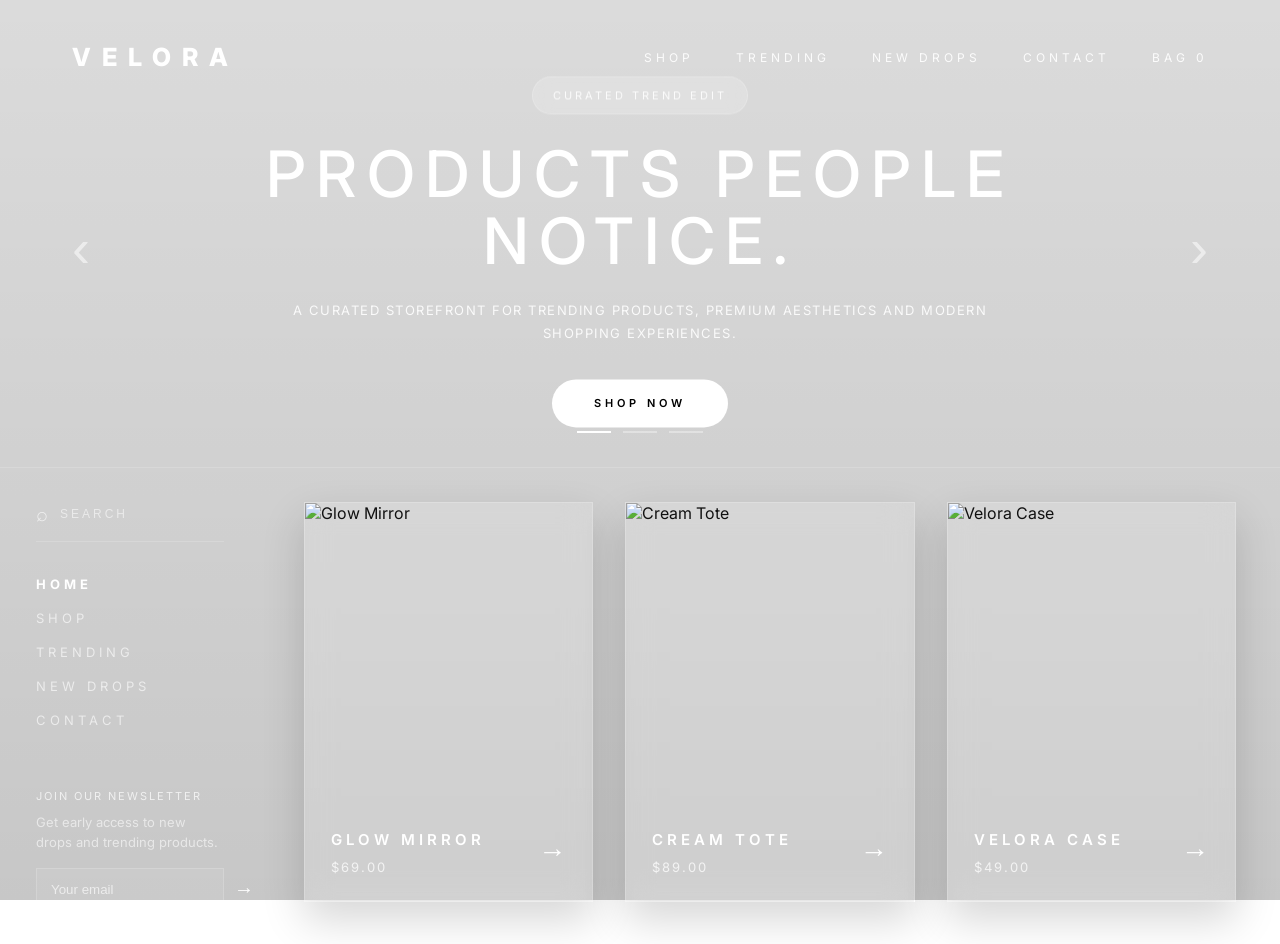
==== docs/index.html @ f2c7fc49 "Setup GitHub Pages" ====
<!DOCTYPE html>
<html lang="sv">
<head>
    <meta charset="UTF-8">
    <meta name="viewport" content="width=device-width, initial-scale=1.0">

    <link rel="preconnect" href="https://fonts.googleapis.com">
    <link rel="preconnect" href="https://fonts.gstatic.com" crossorigin>

    <link href="https://fonts.googleapis.com/css2?family=Inter:wght@300;400;500;600;700;800&display=swap" rel="stylesheet">

    <title>VELORA</title>

    <link rel="stylesheet" href="./style.css">
</head>
<body>

    <main class="page-shell">

        <section class="hero-section">

            <nav class="top-nav">
                <a href="/" class="logo">VELORA</a>

                <div class="top-links">
                    <a href="/shop">SHOP</a>
                    <a href="/trending">TRENDING</a>
                    <a href="/new-drops">NEW DROPS</a>
                    <a href="/contact">CONTACT</a>
                    <a href="#" class="cart">BAG 0</a>
                </div>
            </nav>

            <button class="arrow left-arrow">‹</button>
            <button class="arrow right-arrow">›</button>

            <div class="hero-center">
                <span class="hero-tag">CURATED TREND EDIT</span>

                <h1>
                    PRODUCTS PEOPLE
                    NOTICE.
                </h1>

                <p>
                    A curated storefront for trending products,
                    premium aesthetics and modern shopping experiences.
                </p>

                <a href="/shop" class="outline-btn">
                    SHOP NOW
                </a>
            </div>

            <div class="slider-lines">
                <span class="active"></span>
                <span></span>
                <span></span>
            </div>

        </section>

        <section class="store-section">

            <aside class="side-panel">

                <div>
                    <div class="search-box">
                        <span>⌕</span>
                        <input type="text" placeholder="SEARCH">
                    </div>

                    <nav class="side-menu">
                        <a href="/" class="active">HOME</a>
                        <a href="/shop">SHOP</a>
                        <a href="/trending">TRENDING</a>
                        <a href="/new-drops">NEW DROPS</a>
                        <a href="/contact">CONTACT</a>
                    </nav>
                </div>

                <div class="newsletter">
                    <p>JOIN OUR NEWSLETTER</p>

                    <span>
                        Get early access to new drops and trending products.
                    </span>

                    <div class="email-row">
                        <input type="email" placeholder="Your email">
                        <button>→</button>
                    </div>
                </div>

            </aside>

            <section class="product-showcase">

                <article class="product-card">
                    <img src="https://images.unsplash.com/photo-1529139574466-a303027c1d8b?q=80&w=1974&auto=format&fit=crop" alt="Glow Mirror">

                    <div class="product-info">
                        <div>
                            <h2>GLOW MIRROR</h2>
                            <p>$69.00</p>
                        </div>

                        <button>→</button>
                    </div>
                </article>

                <article class="product-card">
                    <img src="https://images.unsplash.com/photo-1542291026-7eec264c27ff?q=80&w=2070&auto=format&fit=crop" alt="Cream Tote">

                    <div class="product-info">
                        <div>
                            <h2>CREAM TOTE</h2>
                            <p>$89.00</p>
                        </div>

                        <button>→</button>
                    </div>
                </article>

                <article class="product-card">
                    <img src="https://images.unsplash.com/photo-1515886657613-9f3515b0c78f?q=80&w=1974&auto=format&fit=crop" alt="Velora Case">

                    <div class="product-info">
                        <div>
                            <h2>VELORA CASE</h2>
                            <p>$49.00</p>
                        </div>

                        <button>→</button>
                    </div>
                </article>

            </section>

        </section>

    </main>

</body>
</html>
---- docs/style.css ----
* {
    margin: 0;
    padding: 0;
    box-sizing: border-box;
}

body {
    color: #111;
    font-family: 'Inter', sans-serif;

    background:
        linear-gradient(
            rgba(0,0,0,0.14),
            rgba(0,0,0,0.22)
        ),
        url("https://images.unsplash.com/photo-1507525428034-b723cf961d3e?q=80&w=2070&auto=format&fit=crop");

    background-size: cover;
    background-position: center;
    background-attachment: fixed;
}

.page-shell {
    width: 100%;
    min-height: 100vh;
}

/* HERO */

.hero-section {
    height: 52vh;
    position: relative;
    padding: 42px 72px;
    border-bottom: 1px solid rgba(255,255,255,0.14);
}

/* NAV */

.top-nav {
    display: flex;
    justify-content: space-between;
    align-items: center;
}

.logo {
    font-size: 25px;
    font-weight: 800;
    letter-spacing: 11px;
    color: white;
    text-decoration: none;
}

.top-links {
    display: flex;
    gap: 42px;
    align-items: center;
}

.top-links a {
    color: rgba(255,255,255,0.9);
    text-decoration: none;
    font-size: 12px;
    letter-spacing: 4px;
    transition: 0.25s;
}

.top-links a:hover {
    color: white;
}

/* HERO CENTER */

.hero-center {
    position: absolute;
    left: 50%;
    top: 54%;
    transform: translate(-50%, -50%);
    text-align: center;
    width: 900px;
    max-width: 90%;
}

.hero-tag {
    display: inline-flex;
    padding: 11px 20px;
    border-radius: 999px;
    background: rgba(255,255,255,0.18);
    border: 1px solid rgba(255,255,255,0.22);
    backdrop-filter: blur(10px);
    margin-bottom: 26px;
    font-size: 11px;
    letter-spacing: 3px;
    color: rgba(255,255,255,0.88);
}

.hero-center h1 {
    font-size: 64px;
    letter-spacing: 10px;
    line-height: 1.05;
    font-weight: 500;
    margin-bottom: 24px;
    color: white;
}

.hero-center p {
    max-width: 720px;
    margin: 0 auto 34px;
    font-size: 13px;
    line-height: 1.8;
    letter-spacing: 1.5px;
    text-transform: uppercase;
    color: rgba(255,255,255,0.88);
}

.outline-btn {
    display: inline-block;
    padding: 17px 42px;
    background: white;
    color: black;
    border: none;
    border-radius: 999px;
    letter-spacing: 4px;
    font-size: 11px;
    font-weight: 600;
    text-decoration: none;
    cursor: pointer;
    transition: 0.25s;
}

.outline-btn:hover {
    transform: translateY(-2px);
}

/* ARROWS */

.arrow {
    position: absolute;
    top: 53%;
    transform: translateY(-50%);
    background: transparent;
    border: none;
    color: rgba(255,255,255,0.55);
    font-size: 54px;
    font-weight: 100;
    cursor: pointer;
    transition: 0.25s;
}

.arrow:hover {
    color: white;
}

.left-arrow {
    left: 72px;
}

.right-arrow {
    right: 72px;
}

/* SLIDER */

.slider-lines {
    position: absolute;
    bottom: 34px;
    left: 50%;
    transform: translateX(-50%);
    display: flex;
    gap: 12px;
}

.slider-lines span {
    width: 34px;
    height: 2px;
    background: rgba(255,255,255,0.35);
}

.slider-lines .active {
    background: white;
}

/* STORE */

.store-section {
    min-height: 48vh;
    display: grid;
    grid-template-columns: 260px 1fr;
}

/* SIDE MENU */

.side-panel {
    position: relative;

    padding: 34px 36px 34px;

    display: flex;
    flex-direction: column;

    background: transparent;
    border-right: none;
    box-shadow: none;
    backdrop-filter: none;

    transition: 0.35s ease;
}

.side-panel::before {
    content: "";

    position: absolute;

    inset: 14px 14px;

    background: rgba(255,255,255,0);
    border: 1px solid rgba(255,255,255,0);

    backdrop-filter: blur(0px);

    opacity: 0;

    transition: 0.35s ease;

    z-index: 0;
}

.side-panel:hover::before {
    background: rgba(255,255,255,0.20);

    border: 1px solid rgba(255,255,255,0.24);

    backdrop-filter: blur(22px);

    opacity: 1;

    box-shadow: 0 24px 80px rgba(0,0,0,0.22);
}

.side-panel > * {
    position: relative;
    z-index: 1;
}

/* SEARCH */

.search-box {
    display: flex;
    align-items: center;

    gap: 12px;

    border-bottom: 1px solid rgba(255,255,255,0.18);

    padding-bottom: 15px;
}

.search-box span {
    color: rgba(255,255,255,0.68);
    font-size: 20px;
}

.search-box input {
    background: transparent;
    border: none;
    outline: none;

    color: white;

    letter-spacing: 3px;
    font-size: 12px;
}

.search-box input::placeholder {
    color: rgba(255,255,255,0.55);
}

/* MENU */

.side-menu {
    display: flex;
    flex-direction: column;

    gap: 18px;

    margin-top: 34px;
}

.side-menu a {
    text-decoration: none;

    color: rgba(255,255,255,0.62);

    letter-spacing: 4px;
    font-size: 13px;

    transition: 0.25s;
}

.side-panel:hover .side-menu a,
.side-panel:hover .newsletter p,
.side-panel:hover .newsletter span {
    color: white;
}

.side-menu a:hover {
    color: white;
    transform: translateX(4px);
}

.side-menu a.active {
    color: white;
    font-weight: 700;
}

/* NEWSLETTER */

.newsletter {
    margin-top: auto;
}

.newsletter p {
    font-size: 11px;

    letter-spacing: 2px;

    margin-bottom: 10px;

    color: rgba(255,255,255,0.72);
}

.newsletter span {
    display: block;

    color: rgba(255,255,255,0.58);

    font-size: 13px;
    line-height: 1.5;

    margin-bottom: 16px;
}

.email-row {
    display: flex;

    height: 42px;

    border: 1px solid rgba(255,255,255,0.18);

    background: rgba(255,255,255,0.06);

    transition: 0.25s;
}

.side-panel:hover .email-row {
    border: 1px solid rgba(255,255,255,0.32);

    background: rgba(255,255,255,0.14);
}

.email-row input {
    flex: 1;

    background: transparent;
    border: none;
    outline: none;

    color: white;

    padding: 0 14px;
}

.email-row input::placeholder {
    color: rgba(255,255,255,0.65);
}

.email-row button {
    width: 46px;

    background: transparent;
    border: none;

    color: white;

    font-size: 20px;

    cursor: pointer;
}

/* PRODUCTS */

.product-showcase {
    padding: 34px 44px 42px;

    display: grid;
    grid-template-columns: repeat(3, 1fr);

    gap: 32px;
}

.product-card {
    background: rgba(255,255,255,0.14);

    backdrop-filter: blur(14px);

    border: 1px solid rgba(255,255,255,0.18);

    min-height: 400px;

    display: flex;
    flex-direction: column;

    overflow: hidden;

    transition: 0.35s ease;

    box-shadow: 0 18px 40px rgba(0,0,0,0.16);
}

.product-card:hover {
    transform: translateY(-8px);

    box-shadow: 0 28px 60px rgba(0,0,0,0.24);
}

.product-card img {
    width: 100%;
    height: 300px;

    object-fit: cover;
}

.product-info {
    flex: 1;

    padding: 24px 26px;

    display: flex;
    justify-content: space-between;
    align-items: center;
}

.product-info h2 {
    font-size: 15px;

    letter-spacing: 4px;
    font-weight: 600;

    margin-bottom: 10px;

    color: white;
}

.product-info p {
    color: rgba(255,255,255,0.74);

    letter-spacing: 2px;
    font-size: 13px;
}

.product-info button {
    background: transparent;
    border: none;

    color: white;

    font-size: 28px;

    cursor: pointer;
}

/* RESPONSIVE */

@media (max-width: 1100px) {

    body {
        overflow: auto;
    }

    .hero-section {
        height: auto;
        min-height: 600px;
    }

    .top-links {
        display: none;
    }

    .hero-center h1 {
        font-size: 40px;
        letter-spacing: 6px;
    }

    .store-section {
        grid-template-columns: 1fr;
    }

    .side-panel {
        display: none;
    }

    .product-showcase {
        grid-template-columns: 1fr;
    }

}
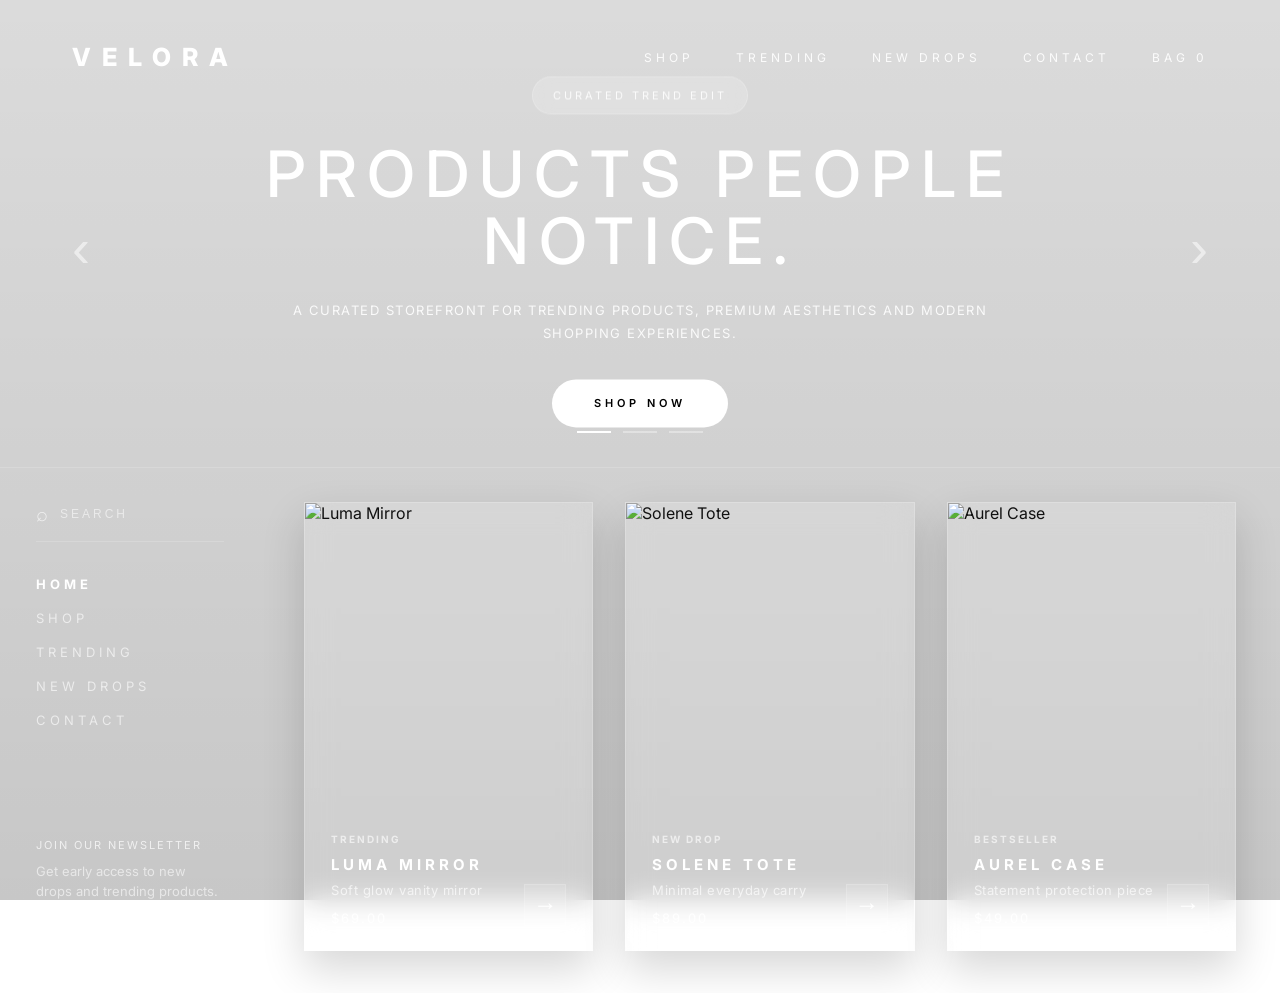
==== commit b81367fa: "Update Velora product cards and navigation" ====
--- a/docs/index.html
+++ b/docs/index.html
@@ -11,7 +11,7 @@
 
     <title>VELORA</title>
 
-    <link rel="stylesheet" href="./style.css">
+    <link rel="stylesheet" href="/frontend/style.css">
 </head>
 <body>
 
@@ -20,7 +20,10 @@
         <section class="hero-section">
 
             <nav class="top-nav">
-                <a href="/" class="logo">VELORA</a>
+
+                <a href="/" class="logo">
+                    VELORA
+                </a>
 
                 <div class="top-links">
                     <a href="/shop">SHOP</a>
@@ -29,13 +32,17 @@
                     <a href="/contact">CONTACT</a>
                     <a href="#" class="cart">BAG 0</a>
                 </div>
+
             </nav>
 
             <button class="arrow left-arrow">‹</button>
             <button class="arrow right-arrow">›</button>
 
             <div class="hero-center">
-                <span class="hero-tag">CURATED TREND EDIT</span>
+
+                <span class="hero-tag">
+                    CURATED TREND EDIT
+                </span>
 
                 <h1>
                     PRODUCTS PEOPLE
@@ -50,6 +57,7 @@
                 <a href="/shop" class="outline-btn">
                     SHOP NOW
                 </a>
+
             </div>
 
             <div class="slider-lines">
@@ -65,74 +73,206 @@
             <aside class="side-panel">
 
                 <div>
+
                     <div class="search-box">
                         <span>⌕</span>
-                        <input type="text" placeholder="SEARCH">
+
+                        <input
+                            type="text"
+                            placeholder="SEARCH"
+                        >
                     </div>
 
                     <nav class="side-menu">
-                        <a href="/" class="active">HOME</a>
-                        <a href="/shop">SHOP</a>
-                        <a href="/trending">TRENDING</a>
-                        <a href="/new-drops">NEW DROPS</a>
-                        <a href="/contact">CONTACT</a>
+
+                        <a href="/" class="active">
+                            HOME
+                        </a>
+
+                        <a href="/shop">
+                            SHOP
+                        </a>
+
+                        <a href="/trending">
+                            TRENDING
+                        </a>
+
+                        <a href="/new-drops">
+                            NEW DROPS
+                        </a>
+
+                        <a href="/contact">
+                            CONTACT
+                        </a>
+
                     </nav>
+
                 </div>
 
                 <div class="newsletter">
-                    <p>JOIN OUR NEWSLETTER</p>
+
+                    <p>
+                        JOIN OUR NEWSLETTER
+                    </p>
 
                     <span>
                         Get early access to new drops and trending products.
                     </span>
 
                     <div class="email-row">
-                        <input type="email" placeholder="Your email">
-                        <button>→</button>
-                    </div>
+
+                        <input
+                            type="email"
+                            placeholder="Your email"
+                        >
+
+                    </div>
+
                 </div>
 
             </aside>
 
             <section class="product-showcase">
 
+                <!-- PRODUCT 1 -->
+
                 <article class="product-card">
-                    <img src="https://images.unsplash.com/photo-1529139574466-a303027c1d8b?q=80&w=1974&auto=format&fit=crop" alt="Glow Mirror">
+
+                    <div class="product-image-wrap">
+
+                        <img
+                            src="https://images.unsplash.com/photo-1529139574466-a303027c1d8b?q=80&w=1974&auto=format&fit=crop"
+                            alt="Luma Mirror"
+                        >
+
+                        <span class="quick-view">
+                            QUICK VIEW
+                        </span>
+
+                    </div>
 
                     <div class="product-info">
+
                         <div>
-                            <h2>GLOW MIRROR</h2>
-                            <p>$69.00</p>
+
+                            <span class="product-label">
+                                TRENDING
+                            </span>
+
+                            <h2>
+                                LUMA MIRROR
+                            </h2>
+
+                            <p class="product-desc">
+                                Soft glow vanity mirror
+                            </p>
+
+                            <p class="price">
+                                $69.00
+                            </p>
+
                         </div>
 
-                        <button>→</button>
-                    </div>
+                        <button>
+                            →
+                        </button>
+
+                    </div>
+
                 </article>
 
+                <!-- PRODUCT 2 -->
+
                 <article class="product-card">
-                    <img src="https://images.unsplash.com/photo-1542291026-7eec264c27ff?q=80&w=2070&auto=format&fit=crop" alt="Cream Tote">
+
+                    <div class="product-image-wrap">
+
+                        <img
+                            src="https://images.unsplash.com/photo-1542291026-7eec264c27ff?q=80&w=2070&auto=format&fit=crop"
+                            alt="Solene Tote"
+                        >
+
+                        <span class="quick-view">
+                            QUICK VIEW
+                        </span>
+
+                    </div>
 
                     <div class="product-info">
+
                         <div>
-                            <h2>CREAM TOTE</h2>
-                            <p>$89.00</p>
+
+                            <span class="product-label">
+                                NEW DROP
+                            </span>
+
+                            <h2>
+                                SOLENE TOTE
+                            </h2>
+
+                            <p class="product-desc">
+                                Minimal everyday carry
+                            </p>
+
+                            <p class="price">
+                                $89.00
+                            </p>
+
                         </div>
 
-                        <button>→</button>
-                    </div>
+                        <button>
+                            →
+                        </button>
+
+                    </div>
+
                 </article>
 
+                <!-- PRODUCT 3 -->
+
                 <article class="product-card">
-                    <img src="https://images.unsplash.com/photo-1515886657613-9f3515b0c78f?q=80&w=1974&auto=format&fit=crop" alt="Velora Case">
+
+                    <div class="product-image-wrap">
+
+                        <img
+                            src="https://images.unsplash.com/photo-1515886657613-9f3515b0c78f?q=80&w=1974&auto=format&fit=crop"
+                            alt="Aurel Case"
+                        >
+
+                        <span class="quick-view">
+                            QUICK VIEW
+                        </span>
+
+                    </div>
 
                     <div class="product-info">
+
                         <div>
-                            <h2>VELORA CASE</h2>
-                            <p>$49.00</p>
+
+                            <span class="product-label">
+                                BESTSELLER
+                            </span>
+
+                            <h2>
+                                AUREL CASE
+                            </h2>
+
+                            <p class="product-desc">
+                                Statement protection piece
+                            </p>
+
+                            <p class="price">
+                                $49.00
+                            </p>
+
                         </div>
 
-                        <button>→</button>
-                    </div>
+                        <button>
+                            →
+                        </button>
+
+                    </div>
+
                 </article>
 
             </section>
--- a/frontend/style.css
+++ b/frontend/style.css
@@ -0,0 +1,494 @@
+* {
+    margin: 0;
+    padding: 0;
+    box-sizing: border-box;
+}
+
+body {
+    color: #111;
+    font-family: 'Inter', sans-serif;
+
+    background:
+        linear-gradient(
+            rgba(0,0,0,0.14),
+            rgba(0,0,0,0.22)
+        ),
+        url("https://images.unsplash.com/photo-1507525428034-b723cf961d3e?q=80&w=2070&auto=format&fit=crop");
+
+    background-size: cover;
+    background-position: center;
+    background-attachment: fixed;
+}
+
+.page-shell {
+    width: 100%;
+    min-height: 100vh;
+}
+
+/* HERO */
+
+.hero-section {
+    height: 52vh;
+    position: relative;
+    padding: 42px 72px;
+    border-bottom: 1px solid rgba(255,255,255,0.14);
+}
+
+/* NAV */
+
+.top-nav {
+    display: flex;
+    justify-content: space-between;
+    align-items: center;
+}
+
+.logo {
+    font-size: 25px;
+    font-weight: 800;
+    letter-spacing: 11px;
+    color: white;
+    text-decoration: none;
+}
+
+.top-links {
+    display: flex;
+    gap: 42px;
+    align-items: center;
+}
+
+.top-links a {
+    color: rgba(255,255,255,0.9);
+    text-decoration: none;
+    font-size: 12px;
+    letter-spacing: 4px;
+    transition: 0.25s;
+}
+
+.top-links a:hover {
+    color: white;
+}
+
+/* HERO CENTER */
+
+.hero-center {
+    position: absolute;
+    left: 50%;
+    top: 54%;
+    transform: translate(-50%, -50%);
+    text-align: center;
+    width: 900px;
+    max-width: 90%;
+}
+
+.hero-tag {
+    display: inline-flex;
+    padding: 11px 20px;
+    border-radius: 999px;
+    background: rgba(255,255,255,0.18);
+    border: 1px solid rgba(255,255,255,0.22);
+    backdrop-filter: blur(10px);
+    margin-bottom: 26px;
+    font-size: 11px;
+    letter-spacing: 3px;
+    color: rgba(255,255,255,0.88);
+}
+
+.hero-center h1 {
+    font-size: 64px;
+    letter-spacing: 10px;
+    line-height: 1.05;
+    font-weight: 500;
+    margin-bottom: 24px;
+    color: white;
+}
+
+.hero-center p {
+    max-width: 720px;
+    margin: 0 auto 34px;
+    font-size: 13px;
+    line-height: 1.8;
+    letter-spacing: 1.5px;
+    text-transform: uppercase;
+    color: rgba(255,255,255,0.88);
+}
+
+.outline-btn {
+    display: inline-block;
+    padding: 17px 42px;
+    background: white;
+    color: black;
+    border: none;
+    border-radius: 999px;
+    letter-spacing: 4px;
+    font-size: 11px;
+    font-weight: 600;
+    text-decoration: none;
+    cursor: pointer;
+    transition: 0.25s;
+}
+
+.outline-btn:hover {
+    transform: translateY(-2px);
+}
+
+/* ARROWS */
+
+.arrow {
+    position: absolute;
+    top: 53%;
+    transform: translateY(-50%);
+    background: transparent;
+    border: none;
+    color: rgba(255,255,255,0.55);
+    font-size: 54px;
+    font-weight: 100;
+    cursor: pointer;
+    transition: 0.25s;
+}
+
+.arrow:hover {
+    color: white;
+}
+
+.left-arrow {
+    left: 72px;
+}
+
+.right-arrow {
+    right: 72px;
+}
+
+/* SLIDER */
+
+.slider-lines {
+    position: absolute;
+    bottom: 34px;
+    left: 50%;
+    transform: translateX(-50%);
+    display: flex;
+    gap: 12px;
+}
+
+.slider-lines span {
+    width: 34px;
+    height: 2px;
+    background: rgba(255,255,255,0.35);
+}
+
+.slider-lines .active {
+    background: white;
+}
+
+/* STORE */
+
+.store-section {
+    min-height: 48vh;
+    display: grid;
+    grid-template-columns: 260px 1fr;
+}
+
+/* SIDE MENU */
+
+.side-panel {
+    position: relative;
+    padding: 34px 36px 34px;
+    display: flex;
+    flex-direction: column;
+    background: transparent;
+    border-right: none;
+    box-shadow: none;
+    backdrop-filter: none;
+    transition: 0.35s ease;
+}
+
+.side-panel::before {
+    content: "";
+    position: absolute;
+    inset: 14px 14px;
+    background: rgba(255,255,255,0);
+    border: 1px solid rgba(255,255,255,0);
+    backdrop-filter: blur(0px);
+    opacity: 0;
+    transition: 0.35s ease;
+    z-index: 0;
+}
+
+.side-panel:hover::before {
+    background: rgba(255,255,255,0.20);
+    border: 1px solid rgba(255,255,255,0.24);
+    backdrop-filter: blur(22px);
+    opacity: 1;
+    box-shadow: 0 24px 80px rgba(0,0,0,0.22);
+}
+
+.side-panel > * {
+    position: relative;
+    z-index: 1;
+}
+
+/* SEARCH */
+
+.search-box {
+    display: flex;
+    align-items: center;
+    gap: 12px;
+    border-bottom: 1px solid rgba(255,255,255,0.18);
+    padding-bottom: 15px;
+}
+
+.search-box span {
+    color: rgba(255,255,255,0.68);
+    font-size: 20px;
+}
+
+.search-box input {
+    background: transparent;
+    border: none;
+    outline: none;
+    color: white;
+    letter-spacing: 3px;
+    font-size: 12px;
+}
+
+.search-box input::placeholder {
+    color: rgba(255,255,255,0.55);
+}
+
+/* MENU */
+
+.side-menu {
+    display: flex;
+    flex-direction: column;
+    gap: 18px;
+    margin-top: 34px;
+}
+
+.side-menu a {
+    text-decoration: none;
+    color: rgba(255,255,255,0.62);
+    letter-spacing: 4px;
+    font-size: 13px;
+    transition: 0.25s;
+}
+
+.side-panel:hover .side-menu a,
+.side-panel:hover .newsletter p,
+.side-panel:hover .newsletter span {
+    color: white;
+}
+
+.side-menu a:hover {
+    color: white;
+    transform: translateX(4px);
+}
+
+.side-menu a.active {
+    color: white;
+    font-weight: 700;
+}
+
+/* NEWSLETTER */
+
+.newsletter {
+    margin-top: auto;
+}
+
+.newsletter p {
+    font-size: 11px;
+    letter-spacing: 2px;
+    margin-bottom: 10px;
+    color: rgba(255,255,255,0.72);
+}
+
+.newsletter span {
+    display: block;
+    color: rgba(255,255,255,0.58);
+    font-size: 13px;
+    line-height: 1.5;
+    margin-bottom: 16px;
+}
+
+.email-row {
+    display: flex;
+    height: 42px;
+    border: 1px solid rgba(255,255,255,0.18);
+    background: rgba(255,255,255,0.06);
+    transition: 0.25s;
+}
+
+.side-panel:hover .email-row {
+    border: 1px solid rgba(255,255,255,0.32);
+    background: rgba(255,255,255,0.14);
+}
+
+.email-row input {
+    flex: 1;
+    background: transparent;
+    border: none;
+    outline: none;
+    color: white;
+    padding: 0 14px;
+}
+
+.email-row input::placeholder {
+    color: rgba(255,255,255,0.65);
+}
+
+/* PRODUCTS */
+
+.product-showcase {
+    padding: 34px 44px 42px;
+    display: grid;
+    grid-template-columns: repeat(3, 1fr);
+    gap: 32px;
+}
+
+.product-card {
+    background: rgba(255,255,255,0.14);
+    backdrop-filter: blur(14px);
+    border: 1px solid rgba(255,255,255,0.18);
+    min-height: 430px;
+    display: flex;
+    flex-direction: column;
+    overflow: hidden;
+    transition: 0.35s ease;
+    box-shadow: 0 18px 40px rgba(0,0,0,0.16);
+}
+
+.product-card:hover {
+    transform: translateY(-8px);
+    box-shadow: 0 28px 60px rgba(0,0,0,0.24);
+}
+
+.product-image-wrap {
+    position: relative;
+    width: 100%;
+    height: 300px;
+    overflow: hidden;
+}
+
+.product-image-wrap img {
+    width: 100%;
+    height: 100%;
+    object-fit: cover;
+    transition: 0.5s ease;
+}
+
+.product-card:hover .product-image-wrap img {
+    transform: scale(1.06);
+}
+
+.quick-view {
+    position: absolute;
+    left: 50%;
+    bottom: 18px;
+    transform: translateX(-50%) translateY(10px);
+    opacity: 0;
+
+    padding: 11px 20px;
+    border-radius: 999px;
+
+    background: rgba(255,255,255,0.88);
+    color: #111;
+
+    font-size: 11px;
+    font-weight: 700;
+    letter-spacing: 2px;
+
+    transition: 0.3s ease;
+}
+
+.product-card:hover .quick-view {
+    opacity: 1;
+    transform: translateX(-50%) translateY(0);
+}
+
+.product-info {
+    flex: 1;
+    padding: 24px 26px;
+    display: flex;
+    justify-content: space-between;
+    align-items: flex-end;
+}
+
+.product-label {
+    display: inline-block;
+    margin-bottom: 10px;
+    font-size: 10px;
+    letter-spacing: 2px;
+    font-weight: 700;
+    color: rgba(255,255,255,0.62);
+}
+
+.product-info h2 {
+    font-size: 15px;
+    letter-spacing: 4px;
+    font-weight: 700;
+    margin-bottom: 8px;
+    color: white;
+}
+
+.product-desc {
+    color: rgba(255,255,255,0.68);
+    font-size: 13px;
+    letter-spacing: 0.5px;
+    margin-bottom: 12px;
+}
+
+.price {
+    color: rgba(255,255,255,0.9);
+    letter-spacing: 2px;
+    font-size: 13px;
+}
+
+.product-info button {
+    background: rgba(255,255,255,0.10);
+    border: 1px solid rgba(255,255,255,0.16);
+    color: white;
+    width: 42px;
+    height: 42px;
+    font-size: 24px;
+    cursor: pointer;
+    transition: 0.25s;
+}
+
+.product-info button:hover {
+    background: white;
+    color: #111;
+}
+
+/* RESPONSIVE */
+
+@media (max-width: 1100px) {
+
+    body {
+        overflow: auto;
+    }
+
+    .hero-section {
+        height: auto;
+        min-height: 600px;
+    }
+
+    .top-links {
+        display: none;
+    }
+
+    .hero-center h1 {
+        font-size: 40px;
+        letter-spacing: 6px;
+    }
+
+    .store-section {
+        grid-template-columns: 1fr;
+    }
+
+    .side-panel {
+        display: none;
+    }
+
+    .product-showcase {
+        grid-template-columns: 1fr;
+    }
+
+}
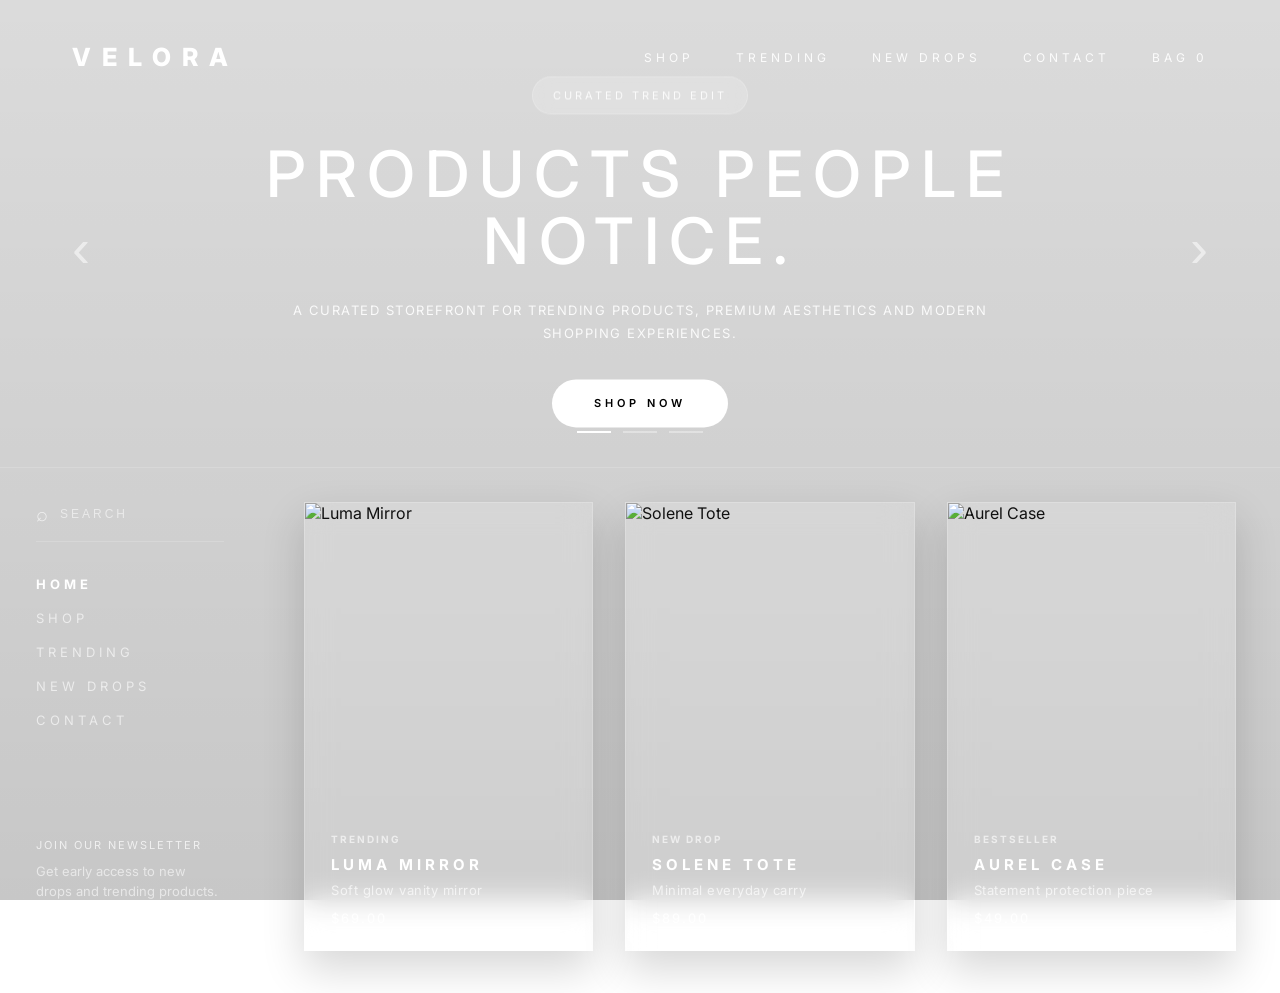
==== commit 204b34ff: "Update live storefront" ====
--- a/docs/index.html
+++ b/docs/index.html
@@ -11,7 +11,7 @@
 
     <title>VELORA</title>
 
-    <link rel="stylesheet" href="/frontend/style.css">
+    <link rel="stylesheet" href="./style.css">
 </head>
 <body>
 
@@ -173,10 +173,6 @@
 
                         </div>
 
-                        <button>
-                            →
-                        </button>
-
                     </div>
 
                 </article>
@@ -220,10 +216,6 @@
 
                         </div>
 
-                        <button>
-                            →
-                        </button>
-
                     </div>
 
                 </article>
@@ -267,10 +259,6 @@
 
                         </div>
 
-                        <button>
-                            →
-                        </button>
-
                     </div>
 
                 </article>
--- a/docs/style.css
+++ b/docs/style.css
@@ -0,0 +1,494 @@
+* {
+    margin: 0;
+    padding: 0;
+    box-sizing: border-box;
+}
+
+body {
+    color: #111;
+    font-family: 'Inter', sans-serif;
+
+    background:
+        linear-gradient(
+            rgba(0,0,0,0.14),
+            rgba(0,0,0,0.22)
+        ),
+        url("https://images.unsplash.com/photo-1507525428034-b723cf961d3e?q=80&w=2070&auto=format&fit=crop");
+
+    background-size: cover;
+    background-position: center;
+    background-attachment: fixed;
+}
+
+.page-shell {
+    width: 100%;
+    min-height: 100vh;
+}
+
+/* HERO */
+
+.hero-section {
+    height: 52vh;
+    position: relative;
+    padding: 42px 72px;
+    border-bottom: 1px solid rgba(255,255,255,0.14);
+}
+
+/* NAV */
+
+.top-nav {
+    display: flex;
+    justify-content: space-between;
+    align-items: center;
+}
+
+.logo {
+    font-size: 25px;
+    font-weight: 800;
+    letter-spacing: 11px;
+    color: white;
+    text-decoration: none;
+}
+
+.top-links {
+    display: flex;
+    gap: 42px;
+    align-items: center;
+}
+
+.top-links a {
+    color: rgba(255,255,255,0.9);
+    text-decoration: none;
+    font-size: 12px;
+    letter-spacing: 4px;
+    transition: 0.25s;
+}
+
+.top-links a:hover {
+    color: white;
+}
+
+/* HERO CENTER */
+
+.hero-center {
+    position: absolute;
+    left: 50%;
+    top: 54%;
+    transform: translate(-50%, -50%);
+    text-align: center;
+    width: 900px;
+    max-width: 90%;
+}
+
+.hero-tag {
+    display: inline-flex;
+    padding: 11px 20px;
+    border-radius: 999px;
+    background: rgba(255,255,255,0.18);
+    border: 1px solid rgba(255,255,255,0.22);
+    backdrop-filter: blur(10px);
+    margin-bottom: 26px;
+    font-size: 11px;
+    letter-spacing: 3px;
+    color: rgba(255,255,255,0.88);
+}
+
+.hero-center h1 {
+    font-size: 64px;
+    letter-spacing: 10px;
+    line-height: 1.05;
+    font-weight: 500;
+    margin-bottom: 24px;
+    color: white;
+}
+
+.hero-center p {
+    max-width: 720px;
+    margin: 0 auto 34px;
+    font-size: 13px;
+    line-height: 1.8;
+    letter-spacing: 1.5px;
+    text-transform: uppercase;
+    color: rgba(255,255,255,0.88);
+}
+
+.outline-btn {
+    display: inline-block;
+    padding: 17px 42px;
+    background: white;
+    color: black;
+    border: none;
+    border-radius: 999px;
+    letter-spacing: 4px;
+    font-size: 11px;
+    font-weight: 600;
+    text-decoration: none;
+    cursor: pointer;
+    transition: 0.25s;
+}
+
+.outline-btn:hover {
+    transform: translateY(-2px);
+}
+
+/* ARROWS */
+
+.arrow {
+    position: absolute;
+    top: 53%;
+    transform: translateY(-50%);
+    background: transparent;
+    border: none;
+    color: rgba(255,255,255,0.55);
+    font-size: 54px;
+    font-weight: 100;
+    cursor: pointer;
+    transition: 0.25s;
+}
+
+.arrow:hover {
+    color: white;
+}
+
+.left-arrow {
+    left: 72px;
+}
+
+.right-arrow {
+    right: 72px;
+}
+
+/* SLIDER */
+
+.slider-lines {
+    position: absolute;
+    bottom: 34px;
+    left: 50%;
+    transform: translateX(-50%);
+    display: flex;
+    gap: 12px;
+}
+
+.slider-lines span {
+    width: 34px;
+    height: 2px;
+    background: rgba(255,255,255,0.35);
+}
+
+.slider-lines .active {
+    background: white;
+}
+
+/* STORE */
+
+.store-section {
+    min-height: 48vh;
+    display: grid;
+    grid-template-columns: 260px 1fr;
+}
+
+/* SIDE MENU */
+
+.side-panel {
+    position: relative;
+    padding: 34px 36px 34px;
+    display: flex;
+    flex-direction: column;
+    background: transparent;
+    border-right: none;
+    box-shadow: none;
+    backdrop-filter: none;
+    transition: 0.35s ease;
+}
+
+.side-panel::before {
+    content: "";
+    position: absolute;
+    inset: 14px 14px;
+    background: rgba(255,255,255,0);
+    border: 1px solid rgba(255,255,255,0);
+    backdrop-filter: blur(0px);
+    opacity: 0;
+    transition: 0.35s ease;
+    z-index: 0;
+}
+
+.side-panel:hover::before {
+    background: rgba(255,255,255,0.20);
+    border: 1px solid rgba(255,255,255,0.24);
+    backdrop-filter: blur(22px);
+    opacity: 1;
+    box-shadow: 0 24px 80px rgba(0,0,0,0.22);
+}
+
+.side-panel > * {
+    position: relative;
+    z-index: 1;
+}
+
+/* SEARCH */
+
+.search-box {
+    display: flex;
+    align-items: center;
+    gap: 12px;
+    border-bottom: 1px solid rgba(255,255,255,0.18);
+    padding-bottom: 15px;
+}
+
+.search-box span {
+    color: rgba(255,255,255,0.68);
+    font-size: 20px;
+}
+
+.search-box input {
+    background: transparent;
+    border: none;
+    outline: none;
+    color: white;
+    letter-spacing: 3px;
+    font-size: 12px;
+}
+
+.search-box input::placeholder {
+    color: rgba(255,255,255,0.55);
+}
+
+/* MENU */
+
+.side-menu {
+    display: flex;
+    flex-direction: column;
+    gap: 18px;
+    margin-top: 34px;
+}
+
+.side-menu a {
+    text-decoration: none;
+    color: rgba(255,255,255,0.62);
+    letter-spacing: 4px;
+    font-size: 13px;
+    transition: 0.25s;
+}
+
+.side-panel:hover .side-menu a,
+.side-panel:hover .newsletter p,
+.side-panel:hover .newsletter span {
+    color: white;
+}
+
+.side-menu a:hover {
+    color: white;
+    transform: translateX(4px);
+}
+
+.side-menu a.active {
+    color: white;
+    font-weight: 700;
+}
+
+/* NEWSLETTER */
+
+.newsletter {
+    margin-top: auto;
+}
+
+.newsletter p {
+    font-size: 11px;
+    letter-spacing: 2px;
+    margin-bottom: 10px;
+    color: rgba(255,255,255,0.72);
+}
+
+.newsletter span {
+    display: block;
+    color: rgba(255,255,255,0.58);
+    font-size: 13px;
+    line-height: 1.5;
+    margin-bottom: 16px;
+}
+
+.email-row {
+    display: flex;
+    height: 42px;
+    border: 1px solid rgba(255,255,255,0.18);
+    background: rgba(255,255,255,0.06);
+    transition: 0.25s;
+}
+
+.side-panel:hover .email-row {
+    border: 1px solid rgba(255,255,255,0.32);
+    background: rgba(255,255,255,0.14);
+}
+
+.email-row input {
+    flex: 1;
+    background: transparent;
+    border: none;
+    outline: none;
+    color: white;
+    padding: 0 14px;
+}
+
+.email-row input::placeholder {
+    color: rgba(255,255,255,0.65);
+}
+
+/* PRODUCTS */
+
+.product-showcase {
+    padding: 34px 44px 42px;
+    display: grid;
+    grid-template-columns: repeat(3, 1fr);
+    gap: 32px;
+}
+
+.product-card {
+    background: rgba(255,255,255,0.14);
+    backdrop-filter: blur(14px);
+    border: 1px solid rgba(255,255,255,0.18);
+    min-height: 430px;
+    display: flex;
+    flex-direction: column;
+    overflow: hidden;
+    transition: 0.35s ease;
+    box-shadow: 0 18px 40px rgba(0,0,0,0.16);
+}
+
+.product-card:hover {
+    transform: translateY(-8px);
+    box-shadow: 0 28px 60px rgba(0,0,0,0.24);
+}
+
+.product-image-wrap {
+    position: relative;
+    width: 100%;
+    height: 300px;
+    overflow: hidden;
+}
+
+.product-image-wrap img {
+    width: 100%;
+    height: 100%;
+    object-fit: cover;
+    transition: 0.5s ease;
+}
+
+.product-card:hover .product-image-wrap img {
+    transform: scale(1.06);
+}
+
+.quick-view {
+    position: absolute;
+    left: 50%;
+    bottom: 18px;
+    transform: translateX(-50%) translateY(10px);
+    opacity: 0;
+
+    padding: 11px 20px;
+    border-radius: 999px;
+
+    background: rgba(255,255,255,0.88);
+    color: #111;
+
+    font-size: 11px;
+    font-weight: 700;
+    letter-spacing: 2px;
+
+    transition: 0.3s ease;
+}
+
+.product-card:hover .quick-view {
+    opacity: 1;
+    transform: translateX(-50%) translateY(0);
+}
+
+.product-info {
+    flex: 1;
+    padding: 24px 26px;
+    display: flex;
+    justify-content: space-between;
+    align-items: flex-end;
+}
+
+.product-label {
+    display: inline-block;
+    margin-bottom: 10px;
+    font-size: 10px;
+    letter-spacing: 2px;
+    font-weight: 700;
+    color: rgba(255,255,255,0.62);
+}
+
+.product-info h2 {
+    font-size: 15px;
+    letter-spacing: 4px;
+    font-weight: 700;
+    margin-bottom: 8px;
+    color: white;
+}
+
+.product-desc {
+    color: rgba(255,255,255,0.68);
+    font-size: 13px;
+    letter-spacing: 0.5px;
+    margin-bottom: 12px;
+}
+
+.price {
+    color: rgba(255,255,255,0.9);
+    letter-spacing: 2px;
+    font-size: 13px;
+}
+
+.product-info button {
+    background: rgba(255,255,255,0.10);
+    border: 1px solid rgba(255,255,255,0.16);
+    color: white;
+    width: 42px;
+    height: 42px;
+    font-size: 24px;
+    cursor: pointer;
+    transition: 0.25s;
+}
+
+.product-info button:hover {
+    background: white;
+    color: #111;
+}
+
+/* RESPONSIVE */
+
+@media (max-width: 1100px) {
+
+    body {
+        overflow: auto;
+    }
+
+    .hero-section {
+        height: auto;
+        min-height: 600px;
+    }
+
+    .top-links {
+        display: none;
+    }
+
+    .hero-center h1 {
+        font-size: 40px;
+        letter-spacing: 6px;
+    }
+
+    .store-section {
+        grid-template-columns: 1fr;
+    }
+
+    .side-panel {
+        display: none;
+    }
+
+    .product-showcase {
+        grid-template-columns: 1fr;
+    }
+
+}
